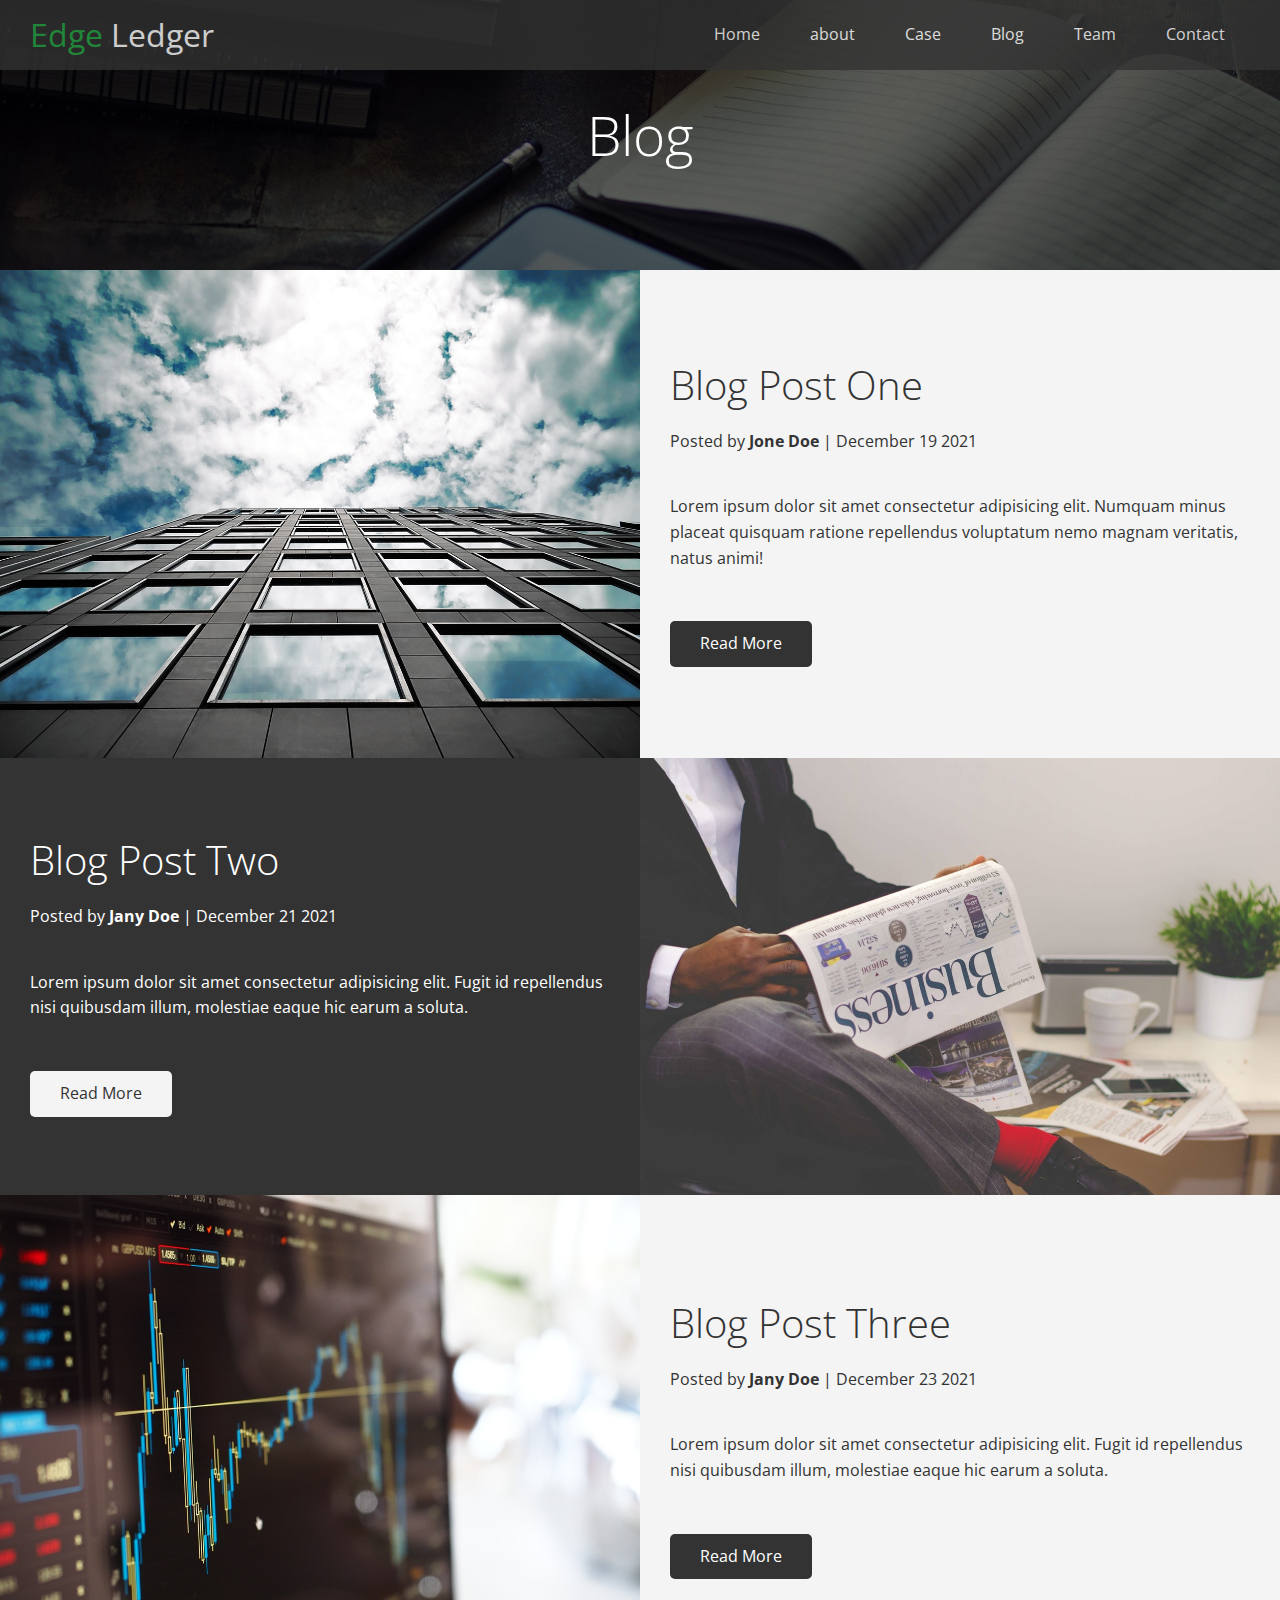
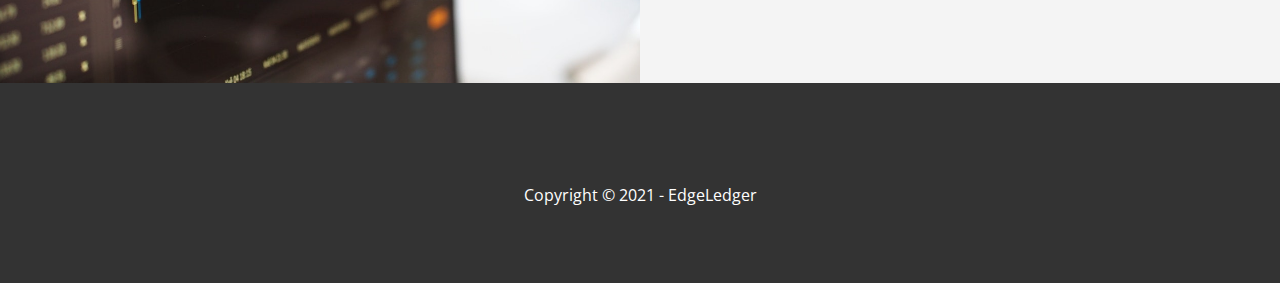
==== blog.html @ ea5cc89e "Blog and Post section done" ====
<!DOCTYPE html>
<html lang="en">
<head>
    <meta charset="UTF-8">
    <meta http-equiv="X-UA-Compatible" content="IE=edge">
    <meta name="viewport" content="width=device-width, initial-scale=1.0">
    <link rel="stylesheet" href="https://cdnjs.cloudflare.com/ajax/libs/font-awesome/6.0.0-beta3/css/all.min.css" integrity="sha512-Fo3rlrZj/k7ujTnHg4CGR2D7kSs0v4LLanw2qksYuRlEzO+tcaEPQogQ0KaoGN26/zrn20ImR1DfuLWnOo7aBA==" crossorigin="anonymous" referrerpolicy="no-referrer" />
    <link rel="stylesheet" href="css/utilities.css">
    <link rel="stylesheet" href="css/style.css">
    <title>Read Our Blog</title>
</head>
<body id="home">
    <header class="hero blog">
        <div id="navbar" class="navbar">
            <h1 class="logo">
                <span class="text-primary"> <i class="fas fa-book-open"></i> Edge</span> Ledger
            </h1>
            <nav>
                <ul>
                    <li><a href="index.html">Home</a></li>
                    <li><a href="index.html#about">about</a></li>
                    <li><a href="index.html#case">Case</a></li>                    
                    <li><a href="index.html#blog">Blog</a></li>
                    <li><a href="index.html#team">Team</a></li>
                    <li><a href="index.html#contact">Contact</a></li>                   
                </ul>
            </nav>
        </div>

        <div class="content">
            <h1>Blog</h1>
        </div>
    </header>

    <!-- blog Post-->
    <main>
        <article class="flex-columns">
            <div class="row">
                <div class="column">
                    <div class="column-1">
                        <img src="./images/blog/blog3.jpg" alt="photo">
                    </div>
                </div>

                <div class="column">
                    <div class="column-2 bg-light">
                        <h2>Blog Post One</h2>
                        <p class="meta">
                            <i class="fas fa-user"></i> Posted by <strong>Jone Doe</strong> | December 19 2021
                        </p> 
                        <p>Lorem ipsum dolor sit amet consectetur adipisicing elit. Numquam minus placeat quisquam ratione repellendus voluptatum nemo magnam veritatis, natus animi!</p>                     
                        <a href="post.html"  target="_blank" class="btn btn-dark">
                            <i class="fas fa-chevron"></i>
                             Read More
                        </a>
                    </div>
                </div>
            </div>
        </article> 
        
        <article class="flex-columns flex-reverse">
            <div class="row">
                <div class="column">
                    <div class="column-1">
                        <img src="./images/blog/blog4 .jpg" alt="photo">
                    </div>
                </div>

                <div class="column">
                    <div class="column-2 bg-dark">
                        <h2>Blog Post Two</h2>
                        <p class="meta">
                            <i class="fas fa-user"></i> Posted by <strong>Jany Doe</strong> | December 21 2021
                        </p> 
                        <p>Lorem ipsum dolor sit amet consectetur adipisicing elit. Fugit id repellendus nisi quibusdam illum, molestiae eaque hic earum a soluta.</p>                     
                        <a href="post.html"  target="_blank" class="btn btn-light">
                            <i class="fas fa-chevron"></i>
                             Read More
                        </a>
                    </div>
                </div>
            </div>
        </article> 
        
        <article class="flex-columns">
            <div class="row">
                <div class="column">
                    <div class="column-1">
                        <img src="./images/blog/blog5.jpg" alt="photo">
                    </div>
                </div>

                <div class="column">
                    <div class="column-2 bg-light">
                        <h2>Blog Post Three</h2>
                        <p class="meta">
                            <i class="fas fa-user"></i> Posted by <strong>Jany Doe</strong> | December 23 2021
                        </p> 
                        <p>Lorem ipsum dolor sit amet consectetur adipisicing elit. Fugit id repellendus nisi quibusdam illum, molestiae eaque hic earum a soluta.</p>                     
                        <a href="post.html"  target="_blank" class="btn btn-dark">
                            <i class="fas fa-chevron"></i>
                             Read More
                        </a>
                    </div>
                </div>
            </div>
        </article>        
    </main>

    <!-- Footer -->
    <footer class="footer bg-dark">
        <div class="social">
            <a href="#"> <i class="fab fa-facebook fa-2x"></i></a>
            <a href="#"> <i class="fab fa-twitter fa-2x"></i></a>
            <a href="#"> <i class="fab fa-youtube fa-2x"></i></a>
            <a href="#"> <i class="fab fa-linkedin fa-2x"></i></a>
        </div>
        <p>Copyright &copy; 2021 - EdgeLedger</p>
    </footer>    
</body>
</html>
---- css/utilities.css ----
/* Text Color */
.text-primary {
    color: #28a745;
}

.text-secondary {
    color: #0284d0;
}

/* Button */
.btn {
    cursor: pointer;
    display: inline-block;
    padding: 10px 30px;
    color: #fff;
    background-color: #28a745;
    border: none;
    border-radius: 5px;
    margin-top: 30px;
}

.btn:hover {
    opacity: 0.9;
}

.btn-primary, .bg-primary {
    background: #28a745;
    color: #fff;
}

.btn-secondary, .bg-secondary {
    background: #0284d0;
    color: #fff;
}

.btn-dark, .bg-dark {
    background: #333;
    color: #fff;
}

.btn-light, .bg-light {
    background: #f4f4f4;
    color: #333;
}

.btn-outline {
    background: transparent;
    border: 1px solid #fff;
}

/* Flex items */
.flex-items {
    display: flex;
    align-items: center;
    justify-content: center;
    text-align: center;
    height: 100%;
    
}

.flex-items > div {
    padding: 20px;
}

/* Flex Columns */
.flex-columns .row {
    display: flex;
    flex-direction: row;
    flex-wrap: wrap;
    width: 100%;
}

.flex-columns .column {
    display: flex;
    flex-direction: column;
    flex-basis: 100%;
    flex: 1;
    
}

/* .flex-columns .column .colum-1,
 .flex-columns .column .colum-2 {
    height: 100%;
} */

.flex-columns img {
    width: 100%;
    height: 100%;
    object-fit: cover;
}

.flex-columns .column-2 {
    display: flex;
    flex-direction: column;
    align-items: flex-start;
    justify-content: center;
    padding: 30px;
    height: 100%;
}

.flex-columns h2 {
    font-size: 2.5rem;
    font-weight: 100;
    
}

.flex-columns h4 {
    padding-top: 10px;
    margin-bottom: 10px;
}

.flex-columns p { 
    margin: 20px 0;
}

/* Section header */
.section-header {
    padding: 30px;
    display: flex;
    flex-direction: column;
    justify-content: center;
    align-items: center;
    text-align: center;
}

.section-header h2 {
    font-size: 2.5rem;
    margin: 20px 0;
}

.section-padding {
    padding: 20px 20px;
}

/* Flex grid */
.flex-columns.flex-reverse .row {
    flex-direction: row-reverse;
}
.flex-grid .row {
    display: flex;
    flex-wrap: wrap;
    padding: 0 4px;
}

.flex-grid .column {
    flex: 25%;
    max-width: 25%;
    padding: 0 4px ;
}
---- css/style.css ----
@import url('https://fonts.googleapis.com/css2?family=Open+Sans:wght@300;400&display=swap');

* {
    margin: 0;
    padding: 0;
    box-sizing: border-box;
}

body {
    font-family: 'Open Sans', sans-serif;
    background: #fff;
    color: #333;
    line-height: 1.6;
}

ul {
    list-style: none;
}

a {
    color: #333;
    text-decoration: none;
}

p {
   margin: 10px 0;
}

h1 ,h2 {
    font-weight: 300;
    line-height: 1.2;
}

img {
    width: 100%;
}

/* Navbar */
.navbar {
    display: flex;
    align-items: center;
    justify-content: space-between;
    background-color: #333;
    color: #fff;
    opacity: 0.8;
    width: 100%;
    height: 70px;
    position: fixed;
    top: 0px;
    padding: 0 30px;
}

.navbar a {
    color: #fff;
    padding: 10px 20px;
    margin: 0 5px;
}

.navbar a:hover{
    border-bottom:#28a745 2px solid ;
}

.navbar ul {
    display: flex;
}

.navbar .logo {
    font-weight: 400;
}

/* Header */
.hero {
    background: url(../images/home/hero.jpg) no-repeat center center/cover;
    height: 100vh;
    color: #fff;
    position: relative;
}

.hero .content {
    display: flex;
    flex-direction: column;
    align-items: center;
    justify-content: center;
    text-align: center;
    height: 100%;
}

.hero .content h1 {
    font-size: 55px;
}

.hero .content p {
    font-size: 23px;
    max-width: 600px;
    margin: 20px 0 30px;
}

/* Overlay on Hero page */
.hero::before {
    content: "";
    position: absolute;
    top: 0;
    left: 0;
    width: 100%;
    height: 100%;
    background: rgba(0, 0, 0, 0.6);
}
/* -----X----- */

/* Hero Content shows on upper due to overlay */
.hero * {
    z-index: 10;
}
/* -----X----- */

.hero.blog {
    background: url(../images/blog/blog2.jpg) no-repeat center center/cover;
    height: 30vh;
}

/* Icons */
.icons {
    padding: 30px;
}

.icons h3 {
    font-weight: 300;
    margin-bottom: 15px;
}

.icons i {
    background-color:#28a745 ;
    color: #fff;
    padding: 1rem;
    border-radius: 50%;
    margin-bottom: 15px;
}

.cases img:hover {
    opacity: 0.7;
}

.team img {
    border-radius: 50%;
}

/* Callback form */
.callback-form {
    width: 100%;
    padding: 20px 0;
}

.callback-form label {
    display: block;
    margin-bottom: 5px;
}

.callback-form .form-control {
    margin-bottom: 15px;
}

.callback-form input {
    width: 100%;
    padding: 4px;
    height: 2.5rem;
    border: #f5f5f5 1px solid;
}

.callback-form input:focus {
    outline-color: #28a745;
}

.callback-form .btn {
    padding: 12px 0;
    margin-top: 20px;
}

/* Post */
.post {
    padding: 50px 30px;
}

.post h2 {
    font-size: 2.5rem;
    margin-bottom: 20px;
    padding-bottom: 10px;
    border-bottom: 1px solid #ccc;
}

.post .meta {
    margin-bottom: 30px;
}

.post img {
    width: 300px;
    border-radius: 50%;
    display: block;
    margin: 0 auto 30px;
}

/* Footer */
.footer {
    display: flex;
    flex-direction: column;
    align-items: center;
    justify-content: center;
    text-align: center;
    height: 200px;
}

.footer a {
    color: #fff;
}

.footer a:hover {
    color: #28a745;
}

.footer .social > * {
    margin-right: 30px;
}

/* Mobile */
@media(max-width: 768px) {
    .navbar {
        flex-direction: column;
        height: 120px;
        padding: 20px;
    }

    .navbar a {
        padding: 10px 10px;
        margin: 0 3px;
    }

    .flex-items {
        flex-direction: column;
    }

    .flex-columns .column, .flex-grid .column {
        flex: 100%;
        max-width: 100%;
    }

    .team img {
        width: 70%;
    }
}
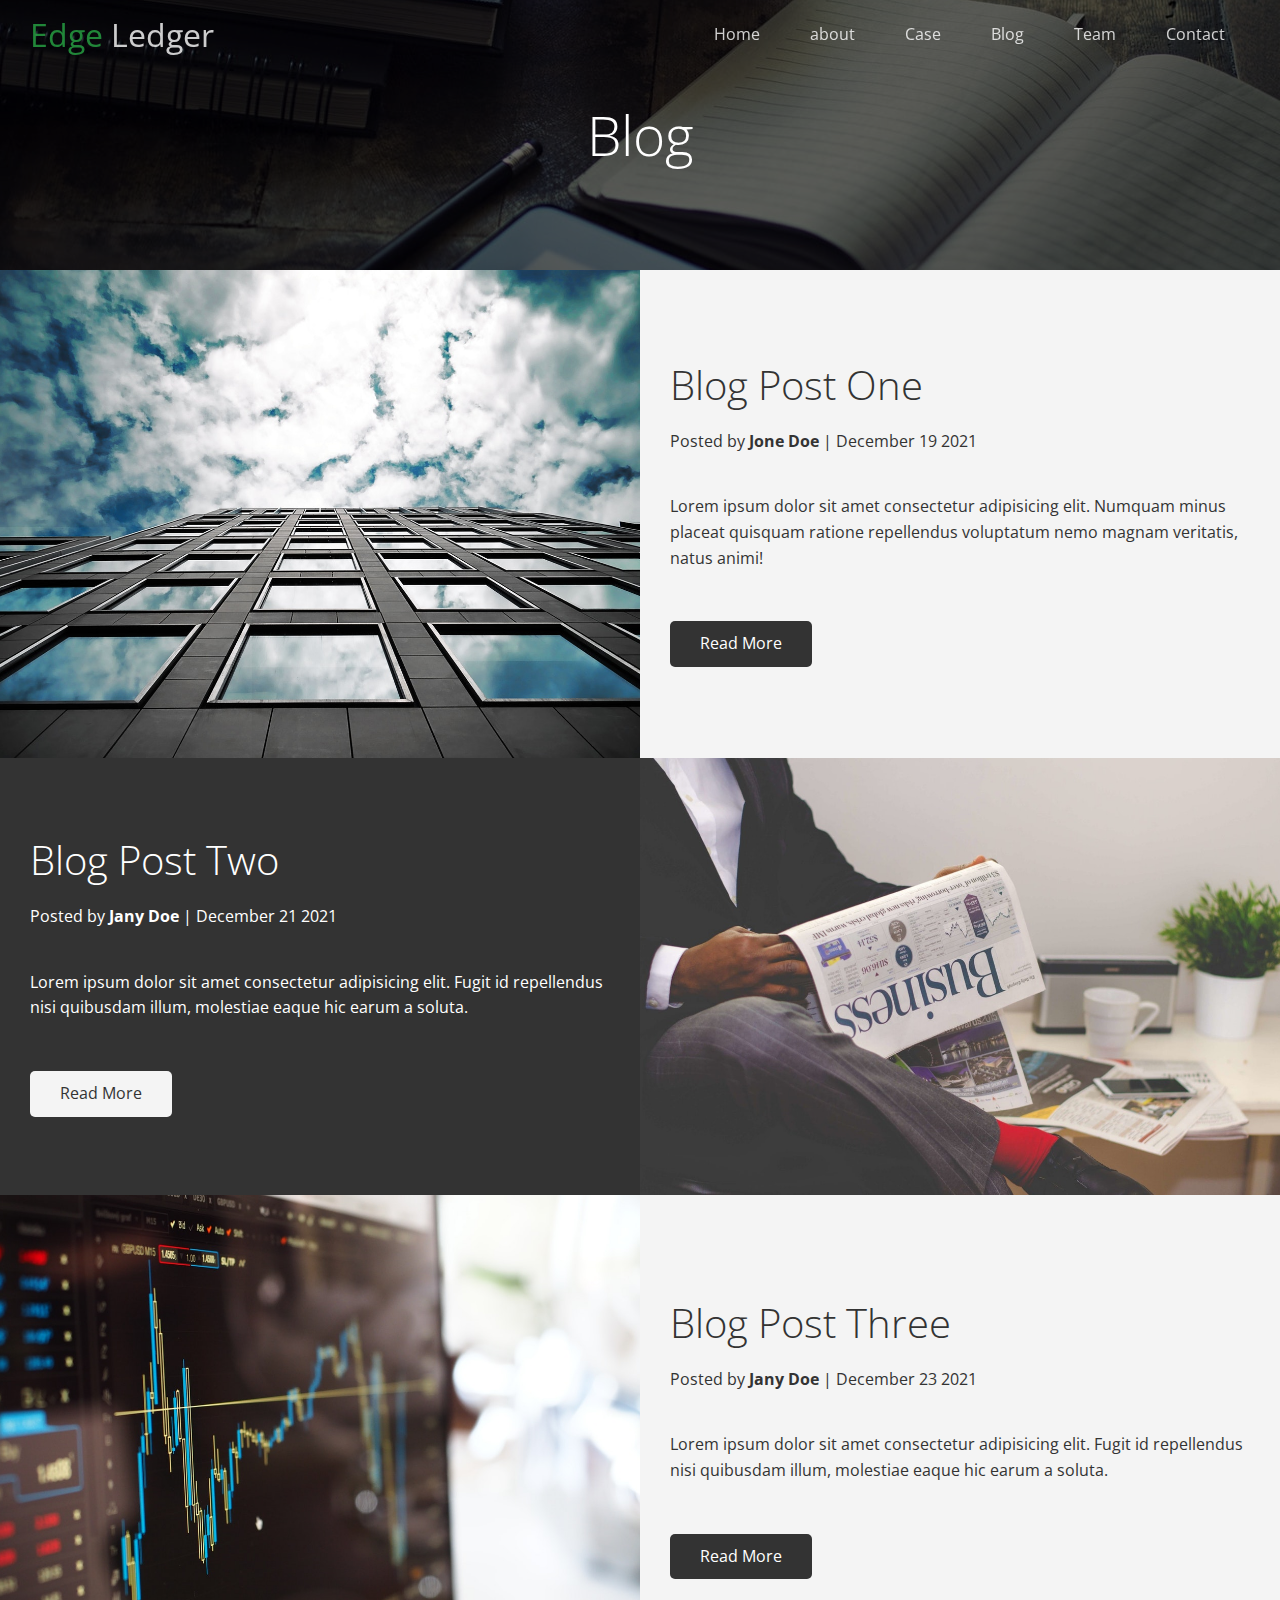
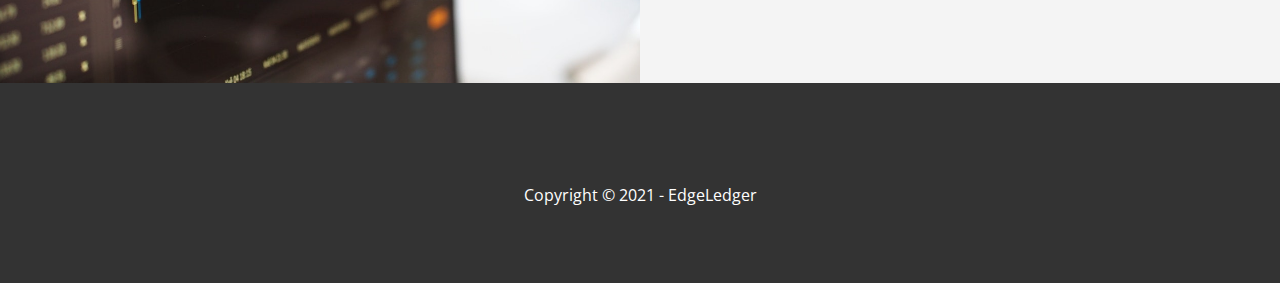
==== commit da778737: "Navbar Smoothly scrollin and Lightbox added to photo" ====
--- a/blog.html
+++ b/blog.html
@@ -11,7 +11,7 @@
 </head>
 <body id="home">
     <header class="hero blog">
-        <div id="navbar" class="navbar">
+        <div id="navbar" class="navbar top">
             <h1 class="logo">
                 <span class="text-primary"> <i class="fas fa-book-open"></i> Edge</span> Ledger
             </h1>
@@ -116,6 +116,28 @@
             <a href="#"> <i class="fab fa-linkedin fa-2x"></i></a>
         </div>
         <p>Copyright &copy; 2021 - EdgeLedger</p>
-    </footer>    
+    </footer> 
+    
+    <script>
+        const navbar = document.getElementById("navbar");
+           let scrolled = false;
+
+           window.onscroll = function(){
+               if(window.pageYOffset > 100){
+                   navbar.classList.remove('top');
+                   if(!scrolled) {
+                       navbar.style.transform = 'translateY(-70)';
+                   }
+                   setTimeout(function (){
+                    navbar.style.transform = 'translateY(0)';
+                    scrolled = true;
+                   200});
+               }
+               else{
+                   navbar.classList.add('top');
+               }
+           }
+
+    </script>
 </body>
 </html>--- a/css/style.css
+++ b/css/style.css
@@ -48,6 +48,11 @@
     position: fixed;
     top: 0px;
     padding: 0 30px;
+    transition: 0.5s ease-in;
+}
+
+.navbar.top {
+    background: transparent;
 }
 
 .navbar a {
